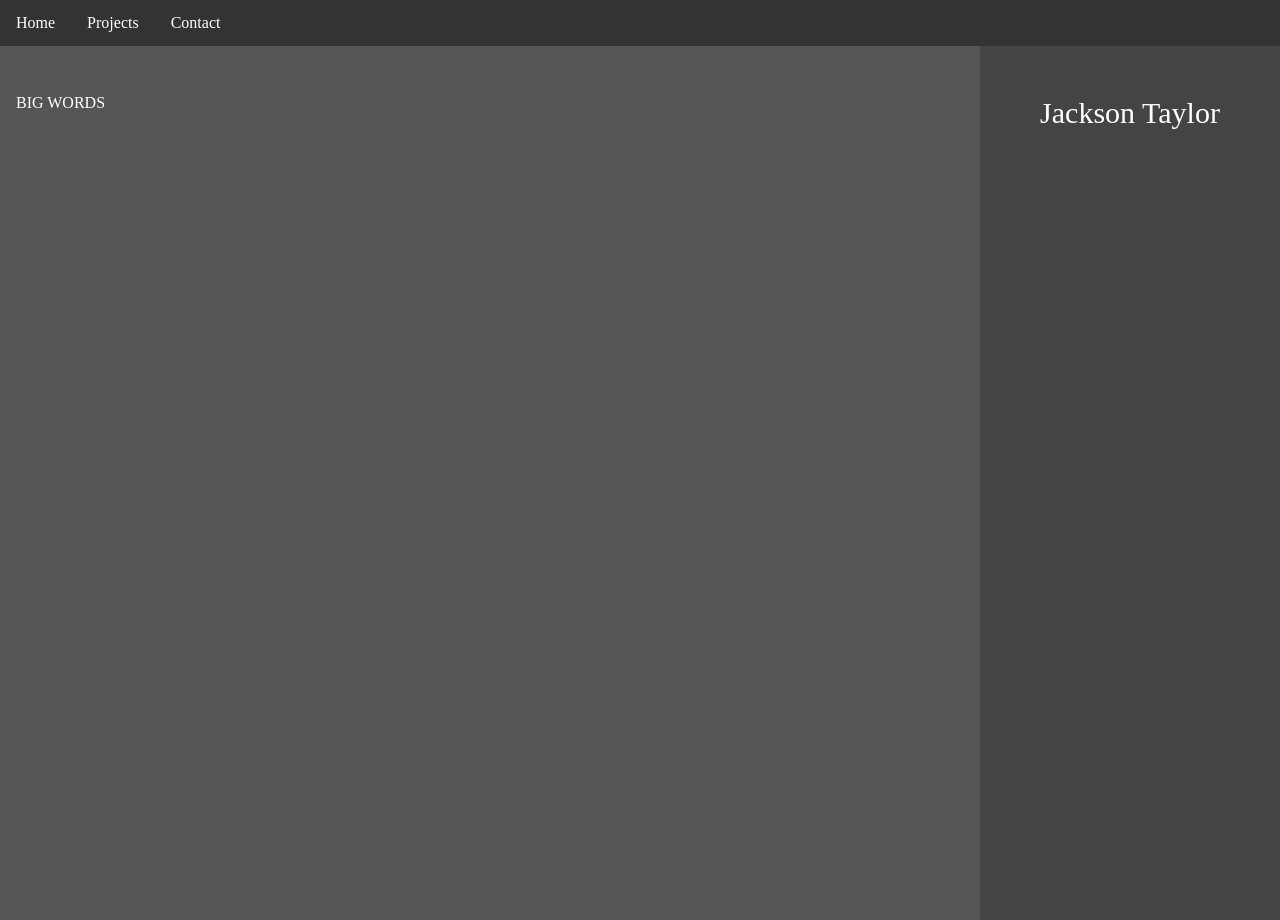
==== index.html @ ddf95c1f "block out" ====
<!DOCTYPE html>
<header>
    <link rel="stylesheet" href="style.css">
</header>
<body>
    <ul class="navbar">
        <li class="navbar-item" ><a class="navbar-link" href=".">Home</a></li>
        <li class="navbar-item" ><a class="navbar-link" href="projects.html">Projects</a></li>
        <li class="navbar-item" ><a class="navbar-link" href="contact.html">Contact</a></li>
    </ul>
    <div id="content">
        <div id="words">
            BIG WORDS
        </div>
        <div class="sidebar-right">
            <!-- Insert Image -->
             <p class="important">Jackson Taylor</p>
        </div>
    </div>
</body>
---- style.css ----
body {
  margin: 0;
  color: white;
  background-color: #555555;
  display: flex;
  flex-direction: column;
  height: 100vh;
  
}

#content {
  display: flex;
  flex-direction: row;
  flex: 1;
}

#words {
  margin: 3em 1em
}

.navbar {
  list-style-type: none;
  z-index : 1;
  margin: 0;
  padding: 0;
  overflow: hidden;
  background-color: #333333;
}

.navbar-item {
  float: left;
}

.navbar-link {
  display: block;
  color: white;
  text-align: center;
  padding: 14px 16px;
  text-decoration: none;
}

.navbar-link:hover {
  background-color: #111111;
}

.sidebar-right {
  justify-content: center;
  height: 100%;
  width: 300px;    
  margin-left: auto;      
  background-color: #444444;
  overflow-x: hidden;
  padding-top: 20px;
}

.important {
  text-align: center;
  font-size: 30px;
}
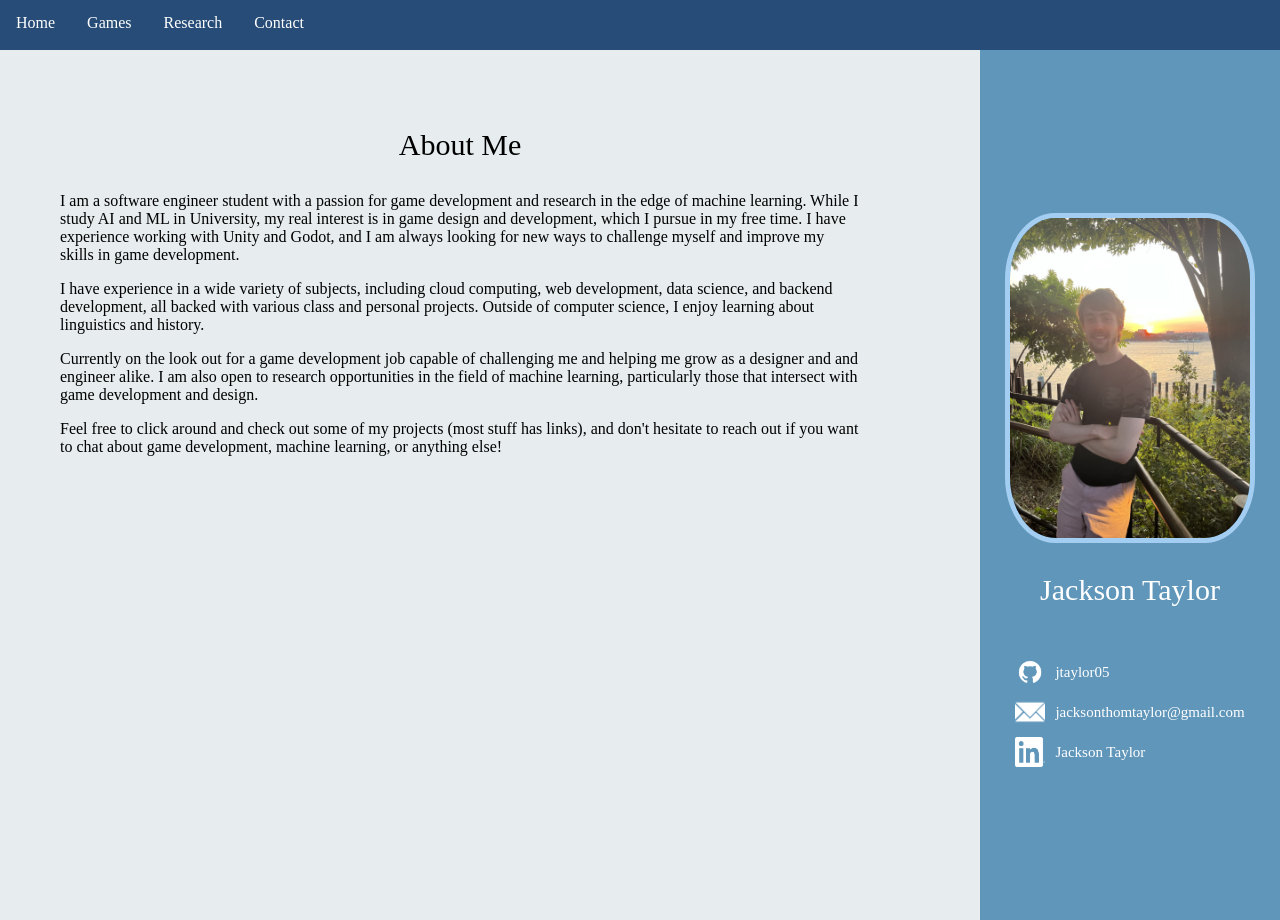
==== commit de92a1f8: "basic pages" ====
--- a/index.html
+++ b/index.html
@@ -1,20 +1,48 @@
 <!DOCTYPE html>
 <header>
     <link rel="stylesheet" href="style.css">
+    <link rel="stylesheet" href="index.css">
 </header>
 <body>
     <ul class="navbar">
         <li class="navbar-item" ><a class="navbar-link" href=".">Home</a></li>
-        <li class="navbar-item" ><a class="navbar-link" href="projects.html">Projects</a></li>
+        <li class="navbar-item" ><a class="navbar-link" href="games.html">Games</a></li>
+        <li class="navbar-item" ><a class="navbar-link" href="research.html">Research</a></li>
         <li class="navbar-item" ><a class="navbar-link" href="contact.html">Contact</a></li>
     </ul>
-    <div id="content">
+    <div class="content">
         <div id="words">
-            BIG WORDS
+            <p class="important">About Me</p>
+            <p>
+                I am a software engineer student with a passion for game development and research in the edge of machine learning. While I study AI and ML in University, my real interest is in game design and development, which I pursue in my free time. I have experience working with Unity and Godot, and I am always looking for new ways to challenge myself and improve my skills in game development.
+            </p>
+            <p>
+                I have experience in a wide variety of subjects, including cloud computing, web development, data science, and backend development, all backed with various class and personal projects. Outside of computer science, I enjoy learning about linguistics and history.
+            </p>
+            <p>
+                Currently on the look out for a game development job capable of challenging me and helping me grow as a designer and and engineer alike. I am also open to research opportunities in the field of machine learning, particularly those that intersect with game development and design.
+            </p>
+            <p>
+                Feel free to click around and check out some of my projects (most stuff has links), and don't hesitate to reach out if you want to chat about game development, machine learning, or anything else!
+            </p>
         </div>
         <div class="sidebar-right">
-            <!-- Insert Image -->
-             <p class="important">Jackson Taylor</p>
+            <img class="profile-pic" src="assets/portrait.jpg" alt="Profile Picture">
+            <p class="important">Jackson Taylor</p>
+            <div class="contact-info">
+                <div>
+                    <img class="icon" src="assets\GitHub Logos\PNG\GitHub_Invertocat_White_Clearspace.png" alt="GitHub Icon">
+                    <a class="contact-link"href="https://github.com/jtaylor05" target="_blank">jtaylor05</a>
+                </div>
+                <div>
+                    <img class="icon" src="assets/mail.png" alt="Email Icon">
+                    <a class="contact-link" href="mailto:jacksonthomtaylor@gmail.com" target="_blank">jacksonthomtaylor@gmail.com</a>
+                </div>
+                <div>
+                    <img class="icon" src="assets\in-logo\InBug-White.png" alt="LinkedIn Icon">
+                    <a class="contact-link" href="https://www.linkedin.com/in/jacksonttaylor" target="_blank">Jackson Taylor</a>
+                </div>
+            </div>
         </div>
     </div>
 </body>
--- a/style.css
+++ b/style.css
@@ -1,30 +1,34 @@
+:root {
+  --main-bg-color: #E7ECEF;
+  --secondary-bg-color: #274C77;
+  --tertiary-bg-color: #6096BA;
+  --quaternary-bg-color: #A3CEF1;
+}
+
 body {
   margin: 0;
-  color: white;
-  background-color: #555555;
+  color: black;
+  background-color: var(--main-bg-color);
   display: flex;
   flex-direction: column;
   height: 100vh;
   
 }
 
-#content {
+.content {
   display: flex;
   flex-direction: row;
   flex: 1;
 }
 
-#words {
-  margin: 3em 1em
-}
-
 .navbar {
   list-style-type: none;
+  min-height: 50px;
   z-index : 1;
   margin: 0;
   padding: 0;
   overflow: hidden;
-  background-color: #333333;
+  background-color: var(--secondary-bg-color);
 }
 
 .navbar-item {
@@ -43,17 +47,9 @@
   background-color: #111111;
 }
 
-.sidebar-right {
+.horizontal {
+  display: flex;
+  width: 100%;
+  flex-direction: row;
   justify-content: center;
-  height: 100%;
-  width: 300px;    
-  margin-left: auto;      
-  background-color: #444444;
-  overflow-x: hidden;
-  padding-top: 20px;
 }
-
-.important {
-  text-align: center;
-  font-size: 30px;
-}
--- a/index.css
+++ b/index.css
@@ -0,0 +1,64 @@
+#words {
+  margin: 3em auto;
+  max-width: 800px;
+  justify-content: center;
+}
+
+.sidebar-right {
+  display: flex;
+  flex-direction: column;
+  align-items: center;
+  justify-content: center;
+  height: 100%;
+  width: 300px;
+  min-width: 250px;
+  margin-left: auto;      
+  color: white;
+  background-color: var(--tertiary-bg-color);
+  overflow-x: hidden;
+  padding-top: 20px;
+}
+
+.important {
+  text-align: center;
+  font-size: 30px;
+}
+
+.profile-pic {
+  display: block;
+  margin-left: auto;
+  margin-right: auto;
+  width: 80%;
+  border-color: var(--quaternary-bg-color);
+  border-width: 5px;
+  border-style: solid;
+  border-radius: 20%;
+}
+
+.contact-info {
+  display: flex;
+  flex-direction: column;
+  justify-content: center;
+  margin-top: 20px;
+}
+
+.contact-info div {
+    display: flex;
+    flex-direction: row;
+    justify-content: left;
+    margin-bottom: 10px;
+}
+
+.icon {
+    width: 30px;
+    height: 30px;
+}
+
+.contact-link {
+    display: flex;
+    align-items: center;
+    color: white;
+    text-decoration: none;
+    font-size: 15px;
+    margin-left: 10px;
+}
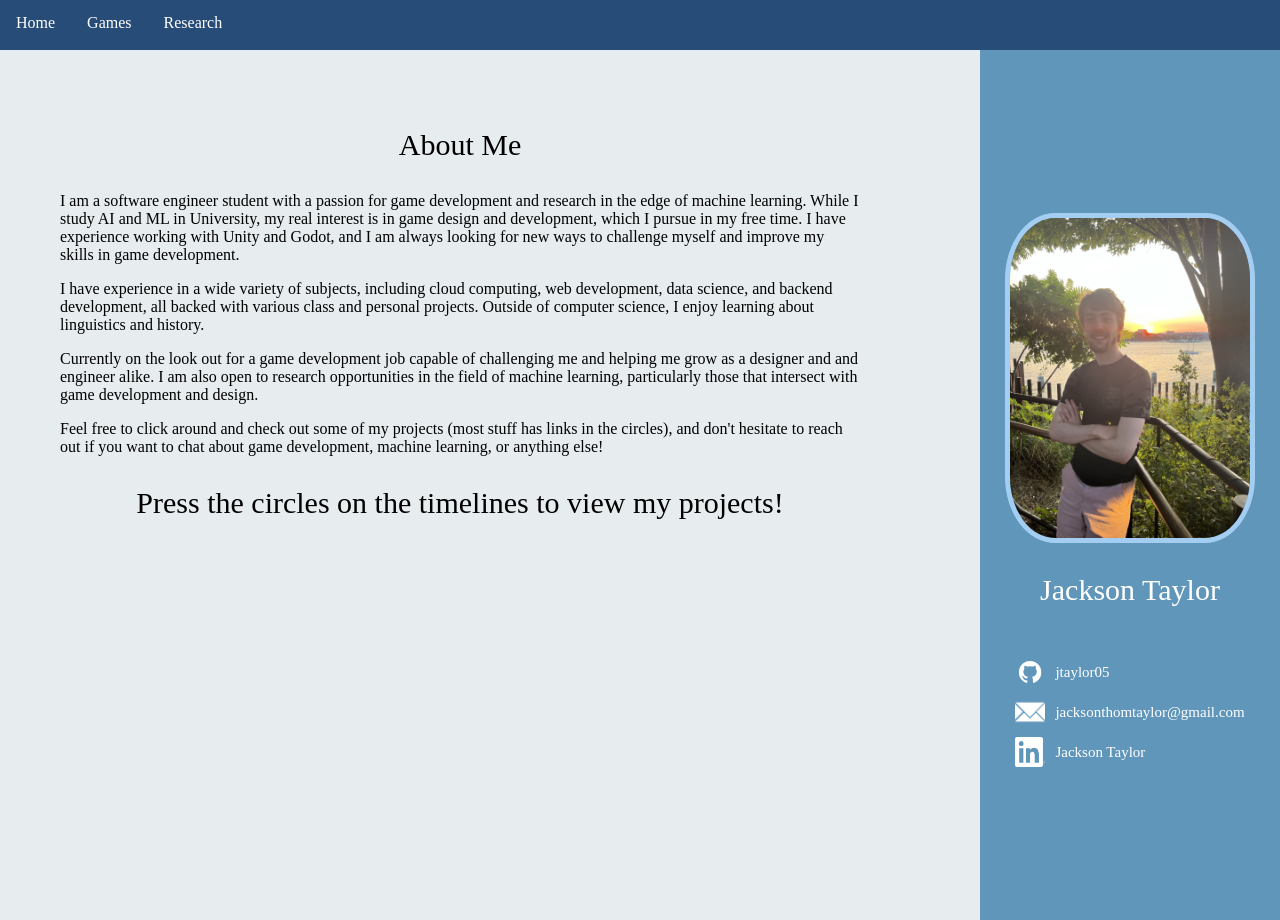
==== commit 24d6f706: "started adding content to timelines" ====
--- a/index.html
+++ b/index.html
@@ -8,10 +8,9 @@
         <li class="navbar-item" ><a class="navbar-link" href=".">Home</a></li>
         <li class="navbar-item" ><a class="navbar-link" href="games.html">Games</a></li>
         <li class="navbar-item" ><a class="navbar-link" href="research.html">Research</a></li>
-        <li class="navbar-item" ><a class="navbar-link" href="contact.html">Contact</a></li>
     </ul>
     <div class="content">
-        <div id="words">
+        <div class="words">
             <p class="important">About Me</p>
             <p>
                 I am a software engineer student with a passion for game development and research in the edge of machine learning. While I study AI and ML in University, my real interest is in game design and development, which I pursue in my free time. I have experience working with Unity and Godot, and I am always looking for new ways to challenge myself and improve my skills in game development.
@@ -23,8 +22,9 @@
                 Currently on the look out for a game development job capable of challenging me and helping me grow as a designer and and engineer alike. I am also open to research opportunities in the field of machine learning, particularly those that intersect with game development and design.
             </p>
             <p>
-                Feel free to click around and check out some of my projects (most stuff has links), and don't hesitate to reach out if you want to chat about game development, machine learning, or anything else!
+                Feel free to click around and check out some of my projects (most stuff has links in the circles), and don't hesitate to reach out if you want to chat about game development, machine learning, or anything else!
             </p>
+            <p class="important">Press the circles on the timelines to view my projects!</p>
         </div>
         <div class="sidebar-right">
             <img class="profile-pic" src="assets/portrait.jpg" alt="Profile Picture">
--- a/style.css
+++ b/style.css
@@ -44,7 +44,7 @@
 }
 
 .navbar-link:hover {
-  background-color: #111111;
+  background-color: var(--quaternary-bg-color);
 }
 
 .horizontal {
@@ -53,3 +53,22 @@
   flex-direction: row;
   justify-content: center;
 }
+
+.important {
+  text-align: center;
+  font-size: 30px;
+}
+
+.words {
+  margin: 3em auto;
+  max-width: 800px;
+  justify-content: center;
+}
+
+.words img {
+  display: block;
+  margin-top: 2em;
+  margin-left: auto;
+  margin-right: auto;
+  width: 60%;
+}
--- a/index.css
+++ b/index.css
@@ -1,9 +1,3 @@
-#words {
-  margin: 3em auto;
-  max-width: 800px;
-  justify-content: center;
-}
-
 .sidebar-right {
   display: flex;
   flex-direction: column;
@@ -17,11 +11,6 @@
   background-color: var(--tertiary-bg-color);
   overflow-x: hidden;
   padding-top: 20px;
-}
-
-.important {
-  text-align: center;
-  font-size: 30px;
 }
 
 .profile-pic {
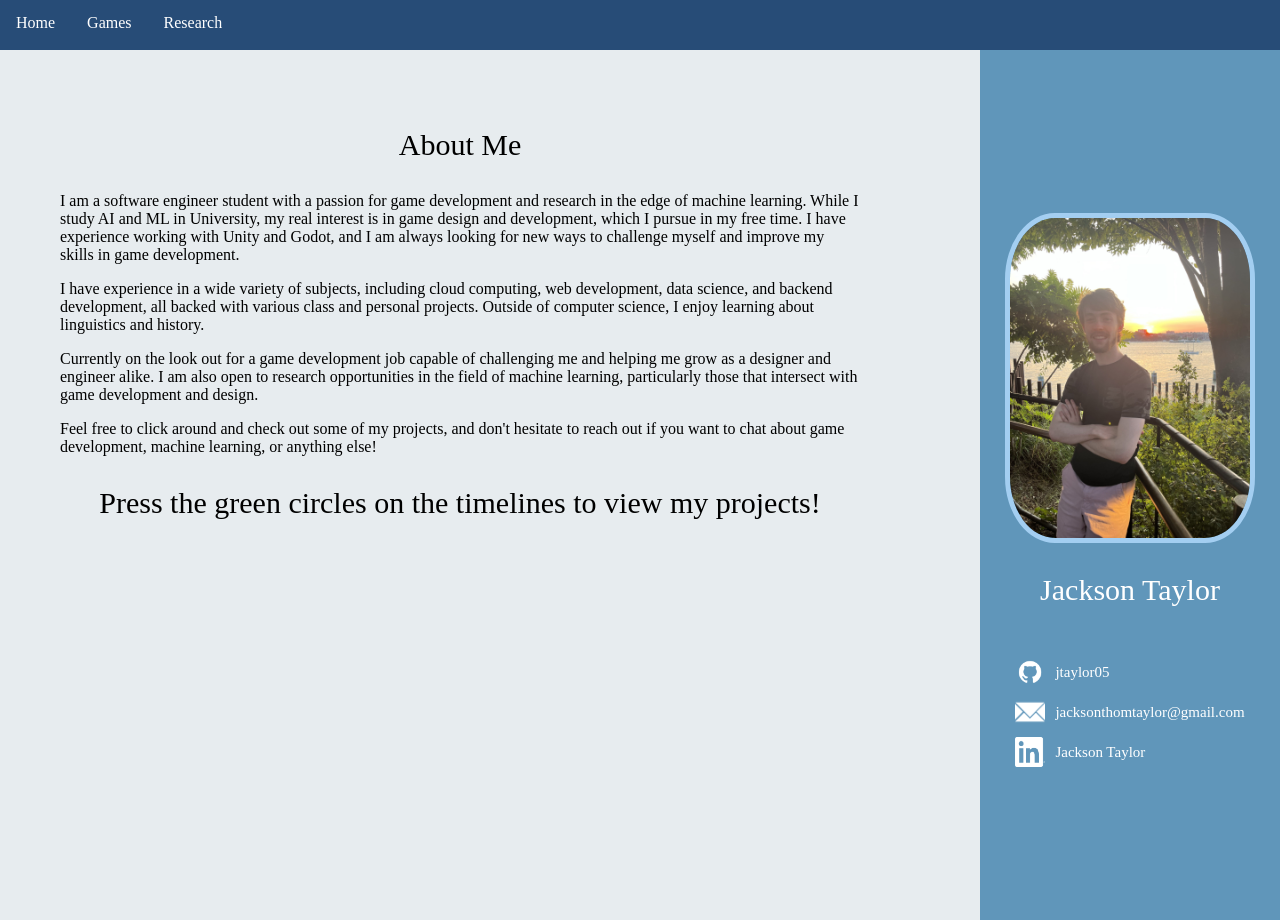
==== commit 093a1c28: "filled out games page" ====
--- a/index.html
+++ b/index.html
@@ -19,12 +19,12 @@
                 I have experience in a wide variety of subjects, including cloud computing, web development, data science, and backend development, all backed with various class and personal projects. Outside of computer science, I enjoy learning about linguistics and history.
             </p>
             <p>
-                Currently on the look out for a game development job capable of challenging me and helping me grow as a designer and and engineer alike. I am also open to research opportunities in the field of machine learning, particularly those that intersect with game development and design.
+                Currently on the look out for a game development job capable of challenging me and helping me grow as a designer and engineer alike. I am also open to research opportunities in the field of machine learning, particularly those that intersect with game development and design.
             </p>
             <p>
-                Feel free to click around and check out some of my projects (most stuff has links in the circles), and don't hesitate to reach out if you want to chat about game development, machine learning, or anything else!
+                Feel free to click around and check out some of my projects, and don't hesitate to reach out if you want to chat about game development, machine learning, or anything else!
             </p>
-            <p class="important">Press the circles on the timelines to view my projects!</p>
+            <p class="important">Press the green circles on the timelines to view my projects!</p>
         </div>
         <div class="sidebar-right">
             <img class="profile-pic" src="assets/portrait.jpg" alt="Profile Picture">
--- a/style.css
+++ b/style.css
@@ -71,4 +71,11 @@
   margin-left: auto;
   margin-right: auto;
   width: 60%;
+}
+
+iframe {
+  display: block;
+  margin-top: 2em;
+  margin-left: auto;
+  margin-right: auto;
 }
